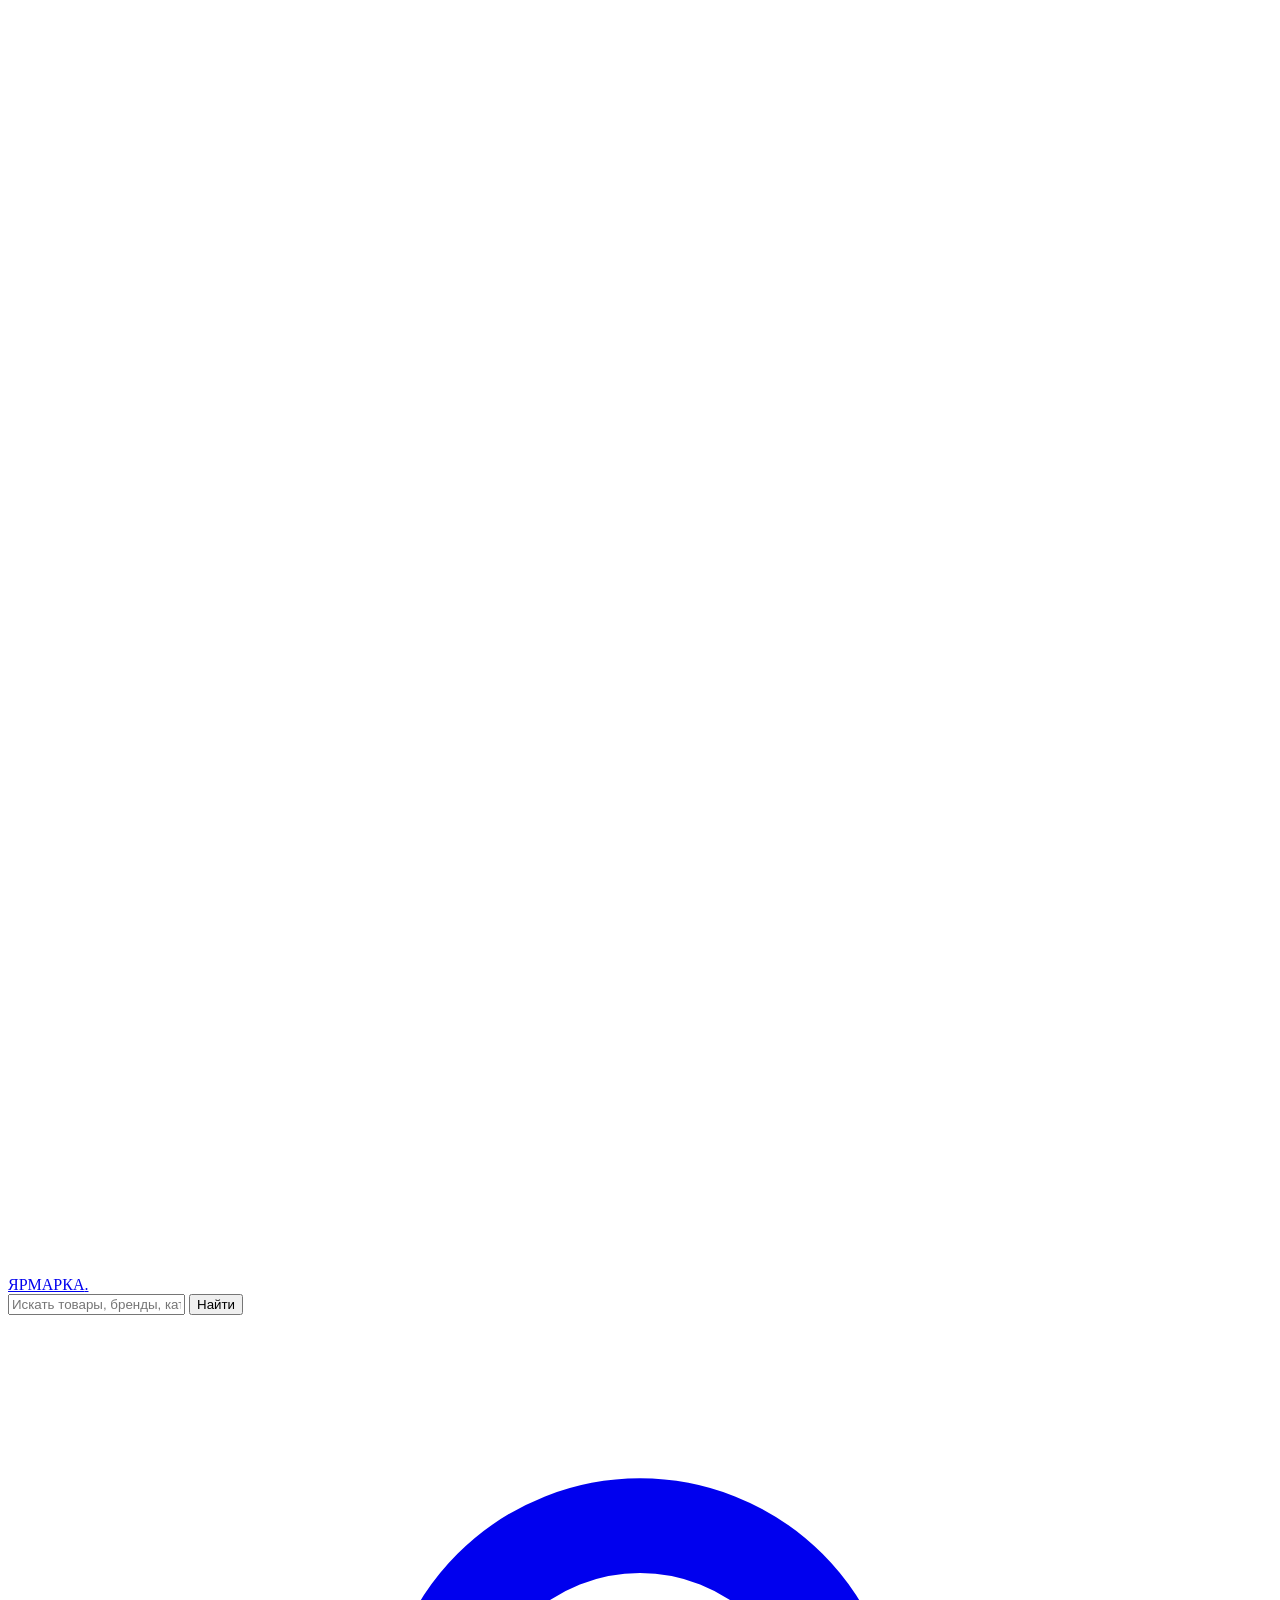
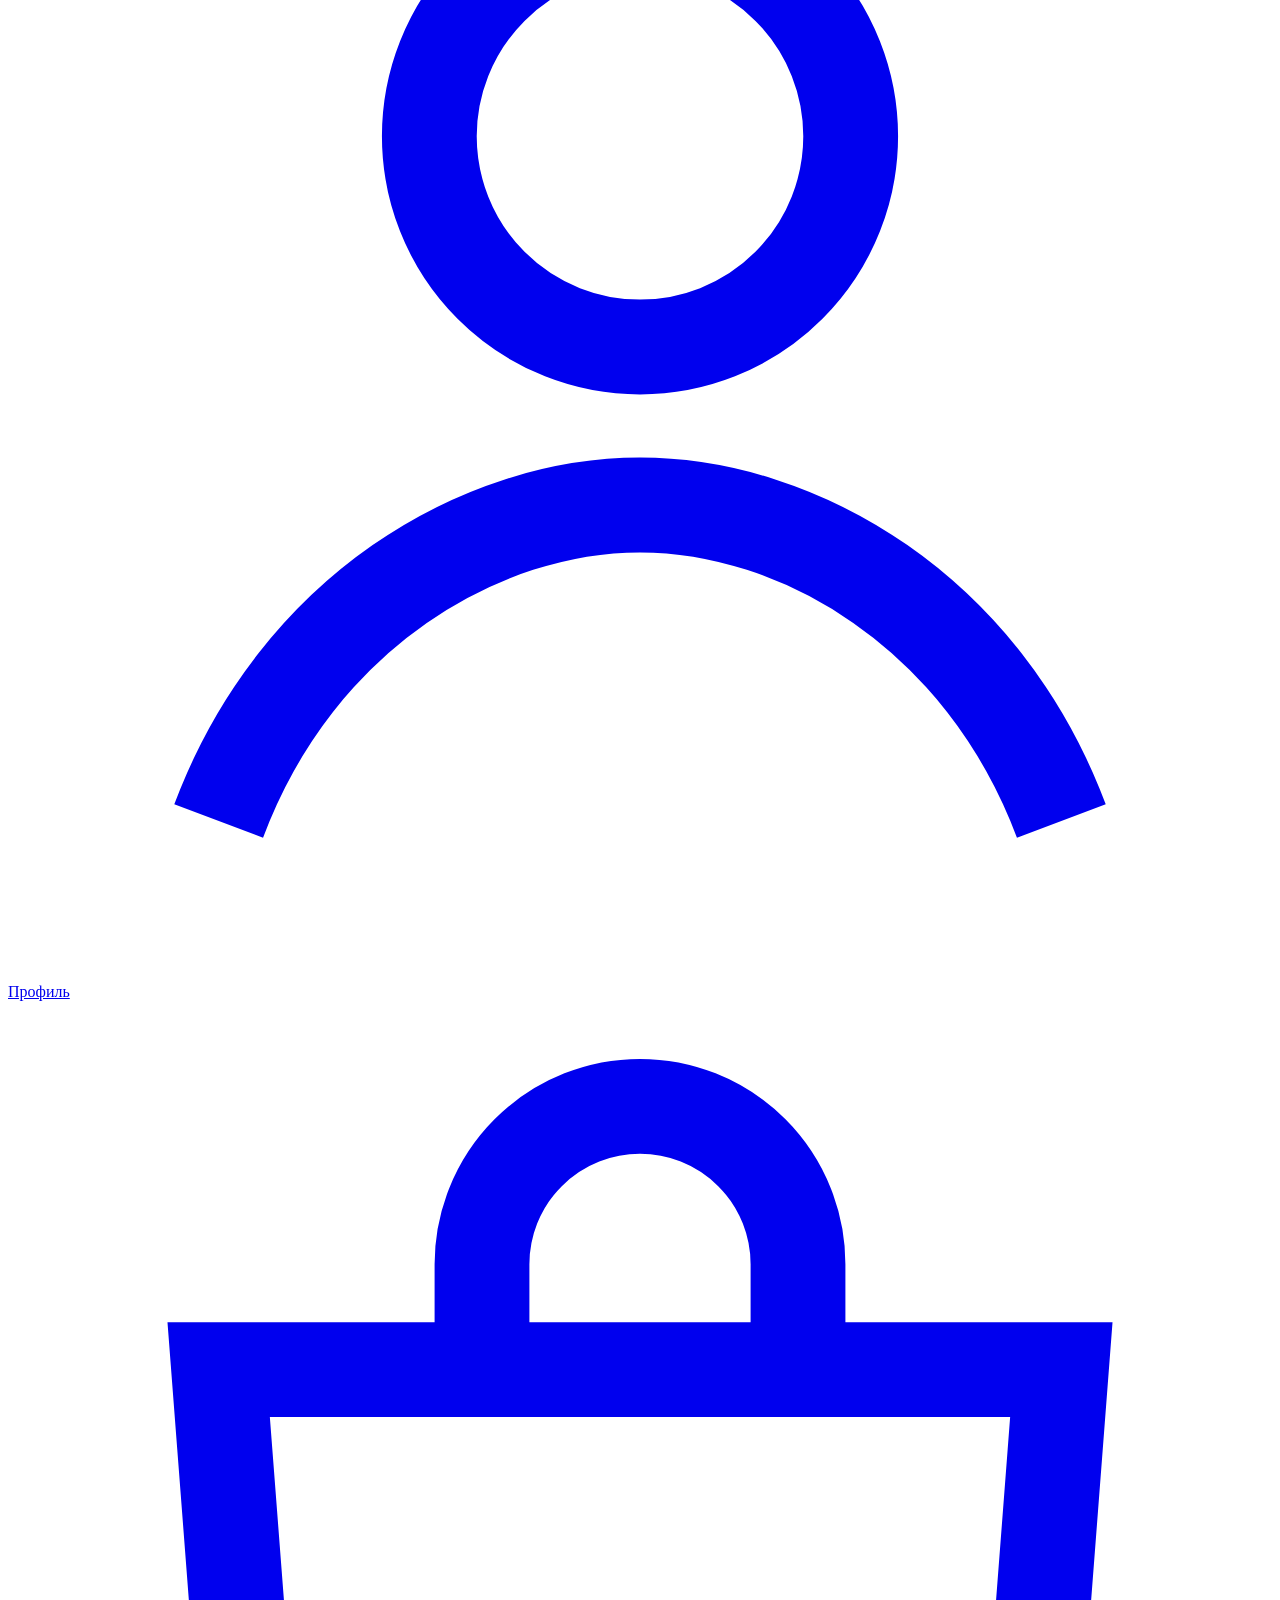
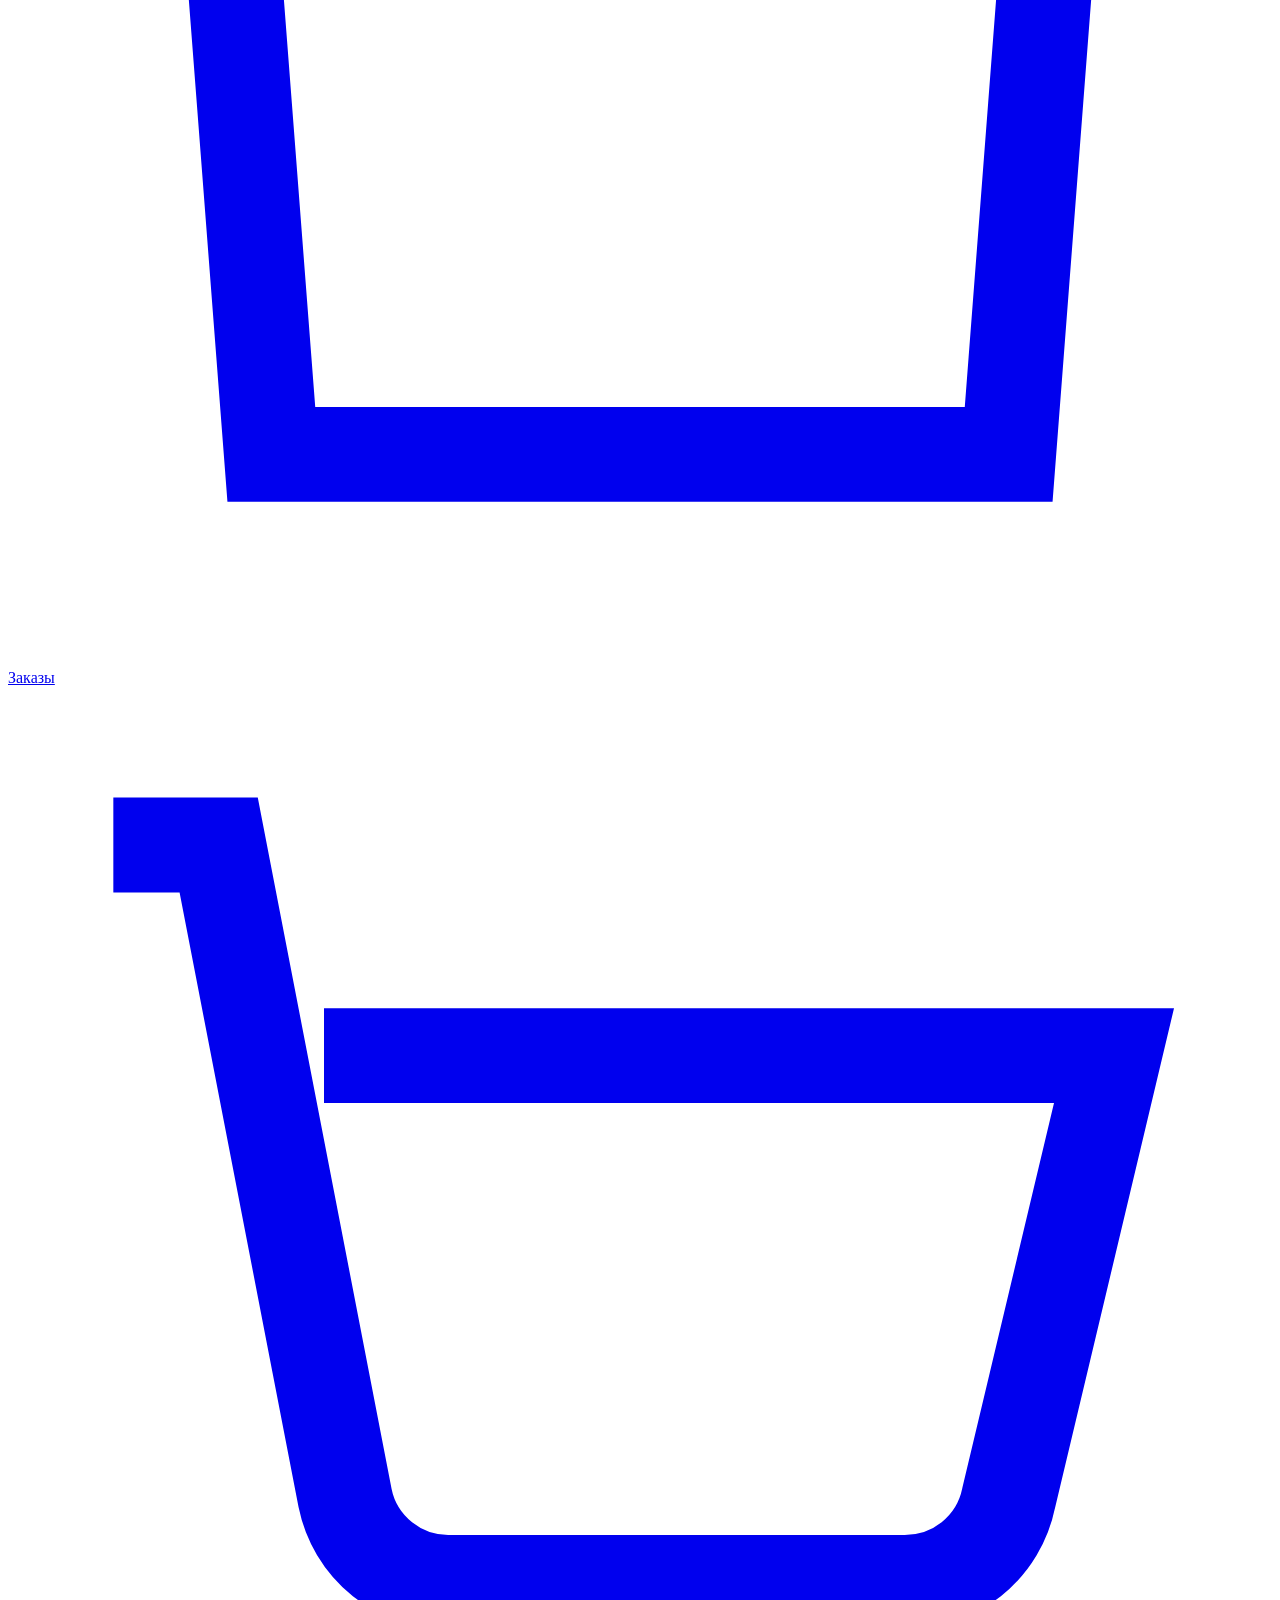
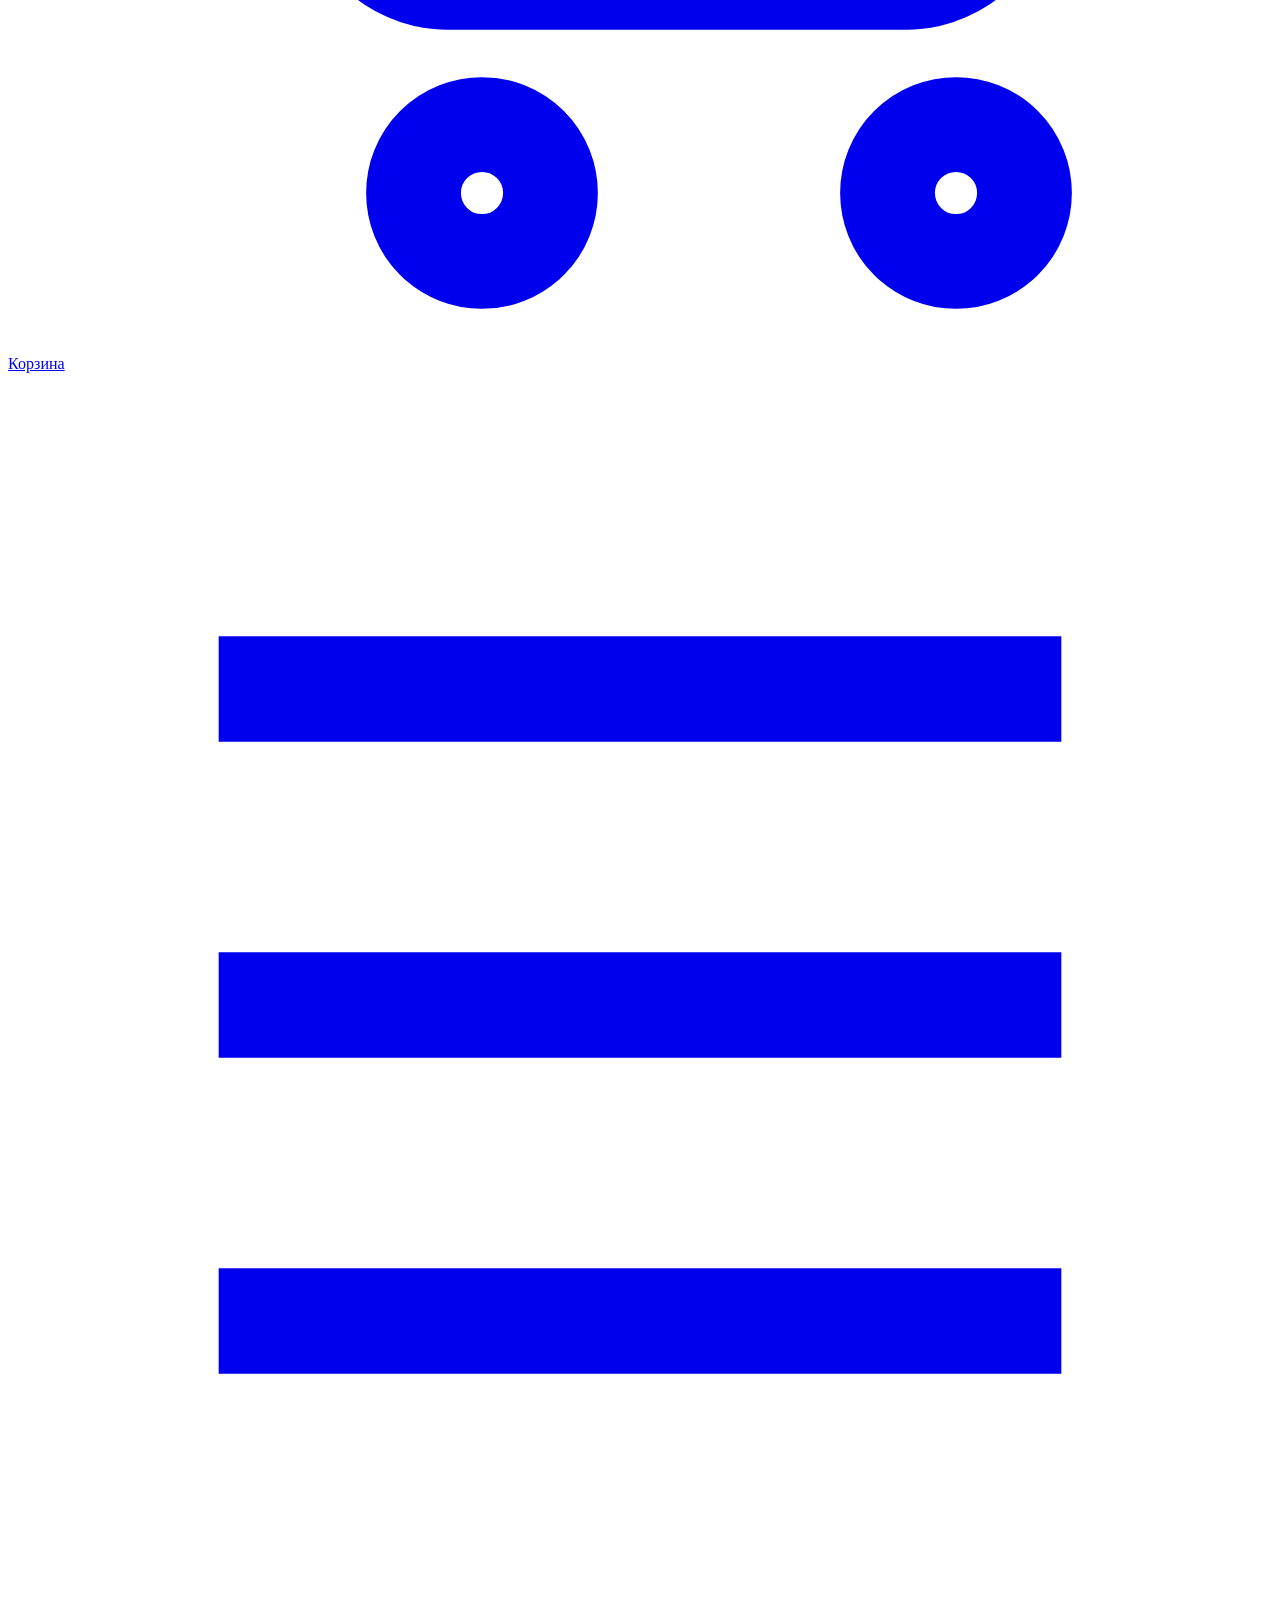
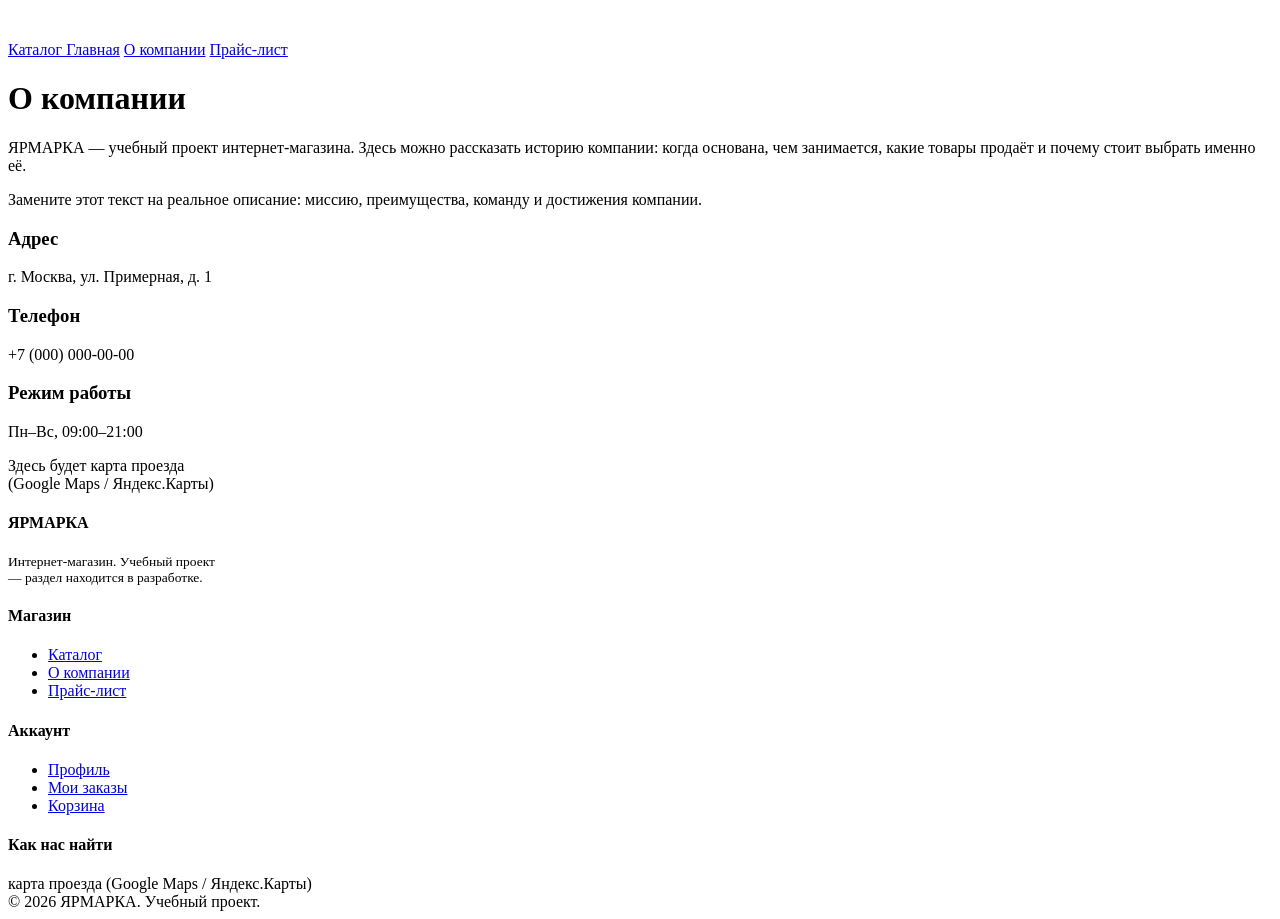
==== about.html @ 3d9ae688 "Add files via upload" ====
<!DOCTYPE html>
<html lang="ru">
<head>
<meta charset="UTF-8">
<meta name="viewport" content="width=device-width, initial-scale=1.0">
<title>О компании — ЯРМАРКА</title>
<link rel="stylesheet" href="style.css">
</head>
<body>

<header class="site-header">
  <div class="header-top">
    <a href="index.html" class="brand">
      <span class="brand-mark">
        <svg viewBox="0 0 24 24" fill="none" stroke="#fff" stroke-width="2" stroke-linecap="round" stroke-linejoin="round"><path d="M6 2 3 6v14a2 2 0 0 0 2 2h14a2 2 0 0 0 2-2V6l-3-4Z"/><path d="M3 6h18"/><path d="M16 10a4 4 0 0 1-8 0"/></svg>
      </span>
      <span class="brand-word">ЯРМАРКА<span>.</span></span>
    </a>

    <form class="search-form" action="#" onsubmit="return false;">
      <input type="text" placeholder="Искать товары, бренды, категории">
      <button type="submit">Найти</button>
    </form>

    <nav class="header-actions">
      <a href="profile.html" class="header-action">
        <svg viewBox="0 0 24 24" fill="none" stroke="currentColor" stroke-width="1.8"><circle cx="12" cy="8" r="4"/><path d="M4 21c1.5-4 5-6 8-6s6.5 2 8 6"/></svg>
        Профиль
      </a>
      <a href="orders.html" class="header-action">
        <svg viewBox="0 0 24 24" fill="none" stroke="currentColor" stroke-width="1.8"><path d="M4 7h16l-1 13H5L4 7Z"/><path d="M9 7V5a3 3 0 0 1 6 0v2"/></svg>
        Заказы
      </a>
      <a href="cart.html" class="header-action">
        <svg viewBox="0 0 24 24" fill="none" stroke="currentColor" stroke-width="1.8"><circle cx="9" cy="21" r="1.3"/><circle cx="18" cy="21" r="1.3"/><path d="M2 3h2l2.4 12.4a2 2 0 0 0 2 1.6h8.6a2 2 0 0 0 2-1.6L21 7H6"/></svg>
        Корзина
      </a>
    </nav>
  </div>

  <div class="header-bottom">
    <nav class="header-nav">
      <a href="catalog.html" class="catalog-pill">
        <svg viewBox="0 0 24 24" fill="none" stroke="currentColor" stroke-width="2"><path d="M4 6h16M4 12h16M4 18h16"/></svg>
        Каталог
      </a>
      <a href="index.html" >Главная</a>
      <a href="about.html" class="is-active">О компании</a>
      <a href="price.html">Прайс-лист</a>
    </nav>
  </div>
</header>

<main class="container">
  <div class="about-grid">
    <div>
      <h1>О компании</h1>
      <p>ЯРМАРКА — учебный проект интернет-магазина. Здесь можно рассказать историю компании: когда основана, чем занимается, какие товары продаёт и почему стоит выбрать именно её.</p>
      <p>Замените этот текст на реальное описание: миссию, преимущества, команду и достижения компании.</p>
    </div>
    <div>
      <div class="info-card">
        <h3>Адрес</h3>
        <p>г. Москва, ул. Примерная, д. 1</p>
      </div>
      <div class="info-card">
        <h3>Телефон</h3>
        <p>+7 (000) 000-00-00</p>
      </div>
      <div class="info-card">
        <h3>Режим работы</h3>
        <p>Пн–Вс, 09:00–21:00</p>
      </div>
      <div class="map-embed">Здесь будет карта проезда<br>(Google Maps / Яндекс.Карты)</div>
    </div>
  </div>
</main>

<footer class="site-footer">
  <div class="container footer-grid">
    <div>
      <h4>ЯРМАРКА</h4>
      <p style="font-size:13.5px; max-width:220px;">Интернет-магазин. Учебный проект — раздел находится в разработке.</p>
    </div>
    <div>
      <h4>Магазин</h4>
      <ul>
        <li><a href="catalog.html">Каталог</a></li>
        <li><a href="about.html" class="is-active">О компании</a></li>
        <li><a href="price.html">Прайс-лист</a></li>
      </ul>
    </div>
    <div>
      <h4>Аккаунт</h4>
      <ul>
        <li><a href="profile.html">Профиль</a></li>
        <li><a href="orders.html">Мои заказы</a></li>
        <li><a href="cart.html">Корзина</a></li>
      </ul>
    </div>
    <div>
      <h4>Как нас найти</h4>
      <div class="footer-map">карта проезда (Google Maps / Яндекс.Карты)</div>
    </div>
  </div>
  <div class="container footer-bottom">
    © 2026 ЯРМАРКА. Учебный проект.
  </div>
</footer>

</body>
</html>
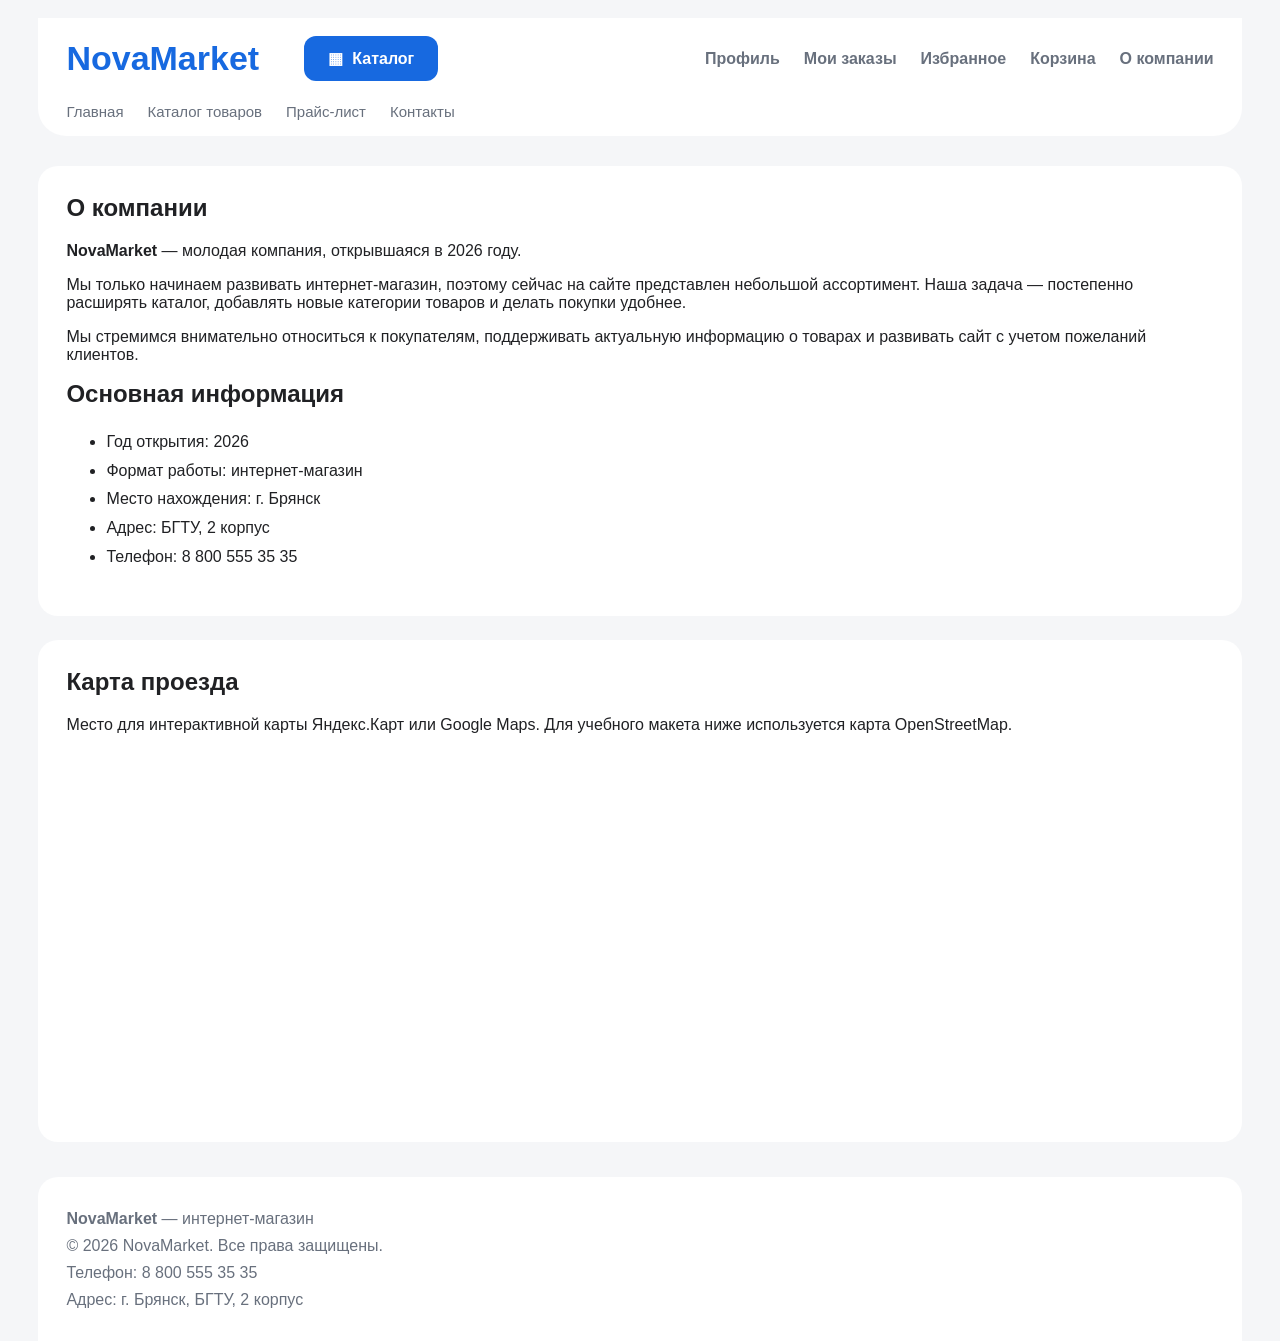
==== commit c33e04fe: "Add files via upload" ====
--- a/about.html
+++ b/about.html
@@ -1,112 +1,68 @@
 <!DOCTYPE html>
 <html lang="ru">
 <head>
-<meta charset="UTF-8">
-<meta name="viewport" content="width=device-width, initial-scale=1.0">
-<title>О компании — ЯРМАРКА</title>
-<link rel="stylesheet" href="style.css">
+    <meta charset="UTF-8">
+    <meta name="viewport" content="width=device-width, initial-scale=1.0">
+    <title>О компании — NovaMarket</title>
+    <link rel="stylesheet" href="style.css">
 </head>
 <body>
+<header class="site-header">
+    <div class="header-top">
+        <a class="logo" href="index.html">NovaMarket</a>
+        <a class="catalog-button" href="catalog.html">▦&nbsp;&nbsp;Каталог</a>
 
-<header class="site-header">
-  <div class="header-top">
-    <a href="index.html" class="brand">
-      <span class="brand-mark">
-        <svg viewBox="0 0 24 24" fill="none" stroke="#fff" stroke-width="2" stroke-linecap="round" stroke-linejoin="round"><path d="M6 2 3 6v14a2 2 0 0 0 2 2h14a2 2 0 0 0 2-2V6l-3-4Z"/><path d="M3 6h18"/><path d="M16 10a4 4 0 0 1-8 0"/></svg>
-      </span>
-      <span class="brand-word">ЯРМАРКА<span>.</span></span>
-    </a>
+        <nav class="main-nav">
+            <a href="profile.html">Профиль</a>
+            <a href="orders.html">Мои заказы</a>
+            <a href="favorites.html">Избранное</a>
+            <a href="cart.html">Корзина</a>
+            <a href="about.html">О компании</a>
+        </nav>
+    </div>
 
-    <form class="search-form" action="#" onsubmit="return false;">
-      <input type="text" placeholder="Искать товары, бренды, категории">
-      <button type="submit">Найти</button>
-    </form>
+    <nav class="sub-nav">
+        <a href="index.html">Главная</a>
+        <a href="catalog.html">Каталог товаров</a>
+        <a href="price.html">Прайс-лист</a>
+        <a href="about.html">Контакты</a>
+    </nav>
+</header>
+<main class="page">
+<section class="content-box">
+    <h1>О компании</h1>
+    <p><strong>NovaMarket</strong> — молодая компания, открывшаяся в 2026 году.</p>
+    <p>Мы только начинаем развивать интернет-магазин, поэтому сейчас на сайте представлен небольшой ассортимент. Наша задача — постепенно расширять каталог, добавлять новые категории товаров и делать покупки удобнее.</p>
+    <p>Мы стремимся внимательно относиться к покупателям, поддерживать актуальную информацию о товарах и развивать сайт с учетом пожеланий клиентов.</p>
 
-    <nav class="header-actions">
-      <a href="profile.html" class="header-action">
-        <svg viewBox="0 0 24 24" fill="none" stroke="currentColor" stroke-width="1.8"><circle cx="12" cy="8" r="4"/><path d="M4 21c1.5-4 5-6 8-6s6.5 2 8 6"/></svg>
-        Профиль
-      </a>
-      <a href="orders.html" class="header-action">
-        <svg viewBox="0 0 24 24" fill="none" stroke="currentColor" stroke-width="1.8"><path d="M4 7h16l-1 13H5L4 7Z"/><path d="M9 7V5a3 3 0 0 1 6 0v2"/></svg>
-        Заказы
-      </a>
-      <a href="cart.html" class="header-action">
-        <svg viewBox="0 0 24 24" fill="none" stroke="currentColor" stroke-width="1.8"><circle cx="9" cy="21" r="1.3"/><circle cx="18" cy="21" r="1.3"/><path d="M2 3h2l2.4 12.4a2 2 0 0 0 2 1.6h8.6a2 2 0 0 0 2-1.6L21 7H6"/></svg>
-        Корзина
-      </a>
-    </nav>
-  </div>
+    <h2>Основная информация</h2>
+    <ul class="info-list">
+        <li>Год открытия: 2026</li>
+        <li>Формат работы: интернет-магазин</li>
+        <li>Место нахождения: г. Брянск</li>
+        <li>Адрес: БГТУ, 2 корпус</li>
+        <li>Телефон: 8 800 555 35 35</li>
+    </ul>
+</section>
 
-  <div class="header-bottom">
-    <nav class="header-nav">
-      <a href="catalog.html" class="catalog-pill">
-        <svg viewBox="0 0 24 24" fill="none" stroke="currentColor" stroke-width="2"><path d="M4 6h16M4 12h16M4 18h16"/></svg>
-        Каталог
-      </a>
-      <a href="index.html" >Главная</a>
-      <a href="about.html" class="is-active">О компании</a>
-      <a href="price.html">Прайс-лист</a>
-    </nav>
-  </div>
-</header>
-
-<main class="container">
-  <div class="about-grid">
-    <div>
-      <h1>О компании</h1>
-      <p>ЯРМАРКА — учебный проект интернет-магазина. Здесь можно рассказать историю компании: когда основана, чем занимается, какие товары продаёт и почему стоит выбрать именно её.</p>
-      <p>Замените этот текст на реальное описание: миссию, преимущества, команду и достижения компании.</p>
-    </div>
-    <div>
-      <div class="info-card">
-        <h3>Адрес</h3>
-        <p>г. Москва, ул. Примерная, д. 1</p>
-      </div>
-      <div class="info-card">
-        <h3>Телефон</h3>
-        <p>+7 (000) 000-00-00</p>
-      </div>
-      <div class="info-card">
-        <h3>Режим работы</h3>
-        <p>Пн–Вс, 09:00–21:00</p>
-      </div>
-      <div class="map-embed">Здесь будет карта проезда<br>(Google Maps / Яндекс.Карты)</div>
-    </div>
-  </div>
+<section class="content-box">
+    <h2>Карта проезда</h2>
+    <p>Место для интерактивной карты Яндекс.Карт или Google Maps. Для учебного макета ниже используется карта OpenStreetMap.</p>
+    <iframe class="map"
+        src="https://www.openstreetmap.org/export/embed.html?bbox=34.318%2C53.24%2C34.40%2C53.32&layer=mapnik"
+        loading="lazy"
+        title="Карта Брянска">
+    </iframe>
+</section>
 </main>
-
 <footer class="site-footer">
-  <div class="container footer-grid">
-    <div>
-      <h4>ЯРМАРКА</h4>
-      <p style="font-size:13.5px; max-width:220px;">Интернет-магазин. Учебный проект — раздел находится в разработке.</p>
-    </div>
-    <div>
-      <h4>Магазин</h4>
-      <ul>
-        <li><a href="catalog.html">Каталог</a></li>
-        <li><a href="about.html" class="is-active">О компании</a></li>
-        <li><a href="price.html">Прайс-лист</a></li>
-      </ul>
-    </div>
-    <div>
-      <h4>Аккаунт</h4>
-      <ul>
-        <li><a href="profile.html">Профиль</a></li>
-        <li><a href="orders.html">Мои заказы</a></li>
-        <li><a href="cart.html">Корзина</a></li>
-      </ul>
-    </div>
-    <div>
-      <h4>Как нас найти</h4>
-      <div class="footer-map">карта проезда (Google Maps / Яндекс.Карты)</div>
-    </div>
-  </div>
-  <div class="container footer-bottom">
-    © 2026 ЯРМАРКА. Учебный проект.
-  </div>
+    <strong>NovaMarket</strong> — интернет-магазин
+    <br>
+    © 2026 NovaMarket. Все права защищены.
+    <br>
+    Телефон: 8 800 555 35 35
+    <br>
+    Адрес: г. Брянск, БГТУ, 2 корпус
 </footer>
-
 </body>
 </html>
--- a/style.css
+++ b/style.css
@@ -0,0 +1,231 @@
+
+* {
+    box-sizing: border-box;
+}
+
+body {
+    margin: 0;
+    font-family: Arial, Helvetica, sans-serif;
+    background: #f5f6f8;
+    color: #202124;
+}
+
+a {
+    color: inherit;
+    text-decoration: none;
+}
+
+.site-header {
+    width: 94%;
+    max-width: 1500px;
+    margin: 18px auto 0;
+    background: white;
+    border-radius: 0 0 28px 28px;
+    padding: 18px 28px 16px;
+}
+
+.header-top {
+    display: flex;
+    align-items: center;
+    gap: 28px;
+}
+
+.logo {
+    font-size: 34px;
+    font-weight: 800;
+    color: #1769e0;
+    min-width: 210px;
+}
+
+.catalog-button {
+    background: #1769e0;
+    color: white;
+    padding: 13px 24px;
+    border-radius: 12px;
+    font-weight: 700;
+}
+
+.main-nav {
+    display: flex;
+    gap: 24px;
+    align-items: center;
+    margin-left: auto;
+    flex-wrap: wrap;
+}
+
+.main-nav a {
+    color: #68707d;
+    font-weight: 600;
+}
+
+.main-nav a:hover,
+.main-nav a.active {
+    color: #1769e0;
+}
+
+.sub-nav {
+    display: flex;
+    gap: 24px;
+    margin-top: 22px;
+    color: #68707d;
+    font-size: 15px;
+    flex-wrap: wrap;
+}
+
+.page {
+    width: 94%;
+    max-width: 1500px;
+    margin: 30px auto;
+}
+
+.hero {
+    background: white;
+    border-radius: 20px;
+    padding: 28px;
+    margin-bottom: 24px;
+}
+
+.hero h1 {
+    margin-top: 0;
+    color: #1769e0;
+}
+
+.products {
+    display: grid;
+    grid-template-columns: repeat(4, 1fr);
+    gap: 18px;
+}
+
+.product-card {
+    background: white;
+    border-radius: 18px;
+    padding: 14px;
+    min-height: 390px;
+}
+
+.product-photo {
+    height: 235px;
+    border-radius: 12px;
+    background: #e9ebef;
+    border: 2px dashed #b8bec8;
+    display: flex;
+    align-items: center;
+    justify-content: center;
+    color: #777f8c;
+    font-weight: 700;
+    text-align: center;
+}
+
+.product-price {
+    margin-top: 14px;
+    font-size: 23px;
+    font-weight: 800;
+}
+
+.product-name {
+    margin-top: 8px;
+    font-size: 17px;
+    line-height: 1.35;
+}
+
+.product-info {
+    color: #7a818c;
+    margin-top: 8px;
+    font-size: 14px;
+}
+
+.content-box {
+    background: white;
+    border-radius: 20px;
+    padding: 28px;
+    margin-bottom: 24px;
+}
+
+.content-box h1,
+.content-box h2 {
+    margin-top: 0;
+}
+
+.info-list {
+    line-height: 1.8;
+}
+
+.map {
+    width: 100%;
+    height: 360px;
+    border: 0;
+    border-radius: 14px;
+}
+
+.price-table {
+    width: 100%;
+    border-collapse: collapse;
+    margin-top: 20px;
+}
+
+.price-table th,
+.price-table td {
+    border: 1px solid #d8dce2;
+    padding: 14px;
+    text-align: left;
+}
+
+.price-table th {
+    background: #1769e0;
+    color: white;
+}
+
+.price-table .category {
+    background: #eaf2ff;
+    font-weight: 700;
+}
+
+.price-table .price {
+    background: #f3f9e9;
+    font-weight: 700;
+}
+
+.placeholder {
+    color: #858b95;
+}
+
+.site-footer {
+    width: 94%;
+    max-width: 1500px;
+    margin: 35px auto 0;
+    background: white;
+    padding: 28px;
+    color: #68707d;
+    border-radius: 20px 20px 0 0;
+    line-height: 1.7;
+}
+
+@media (max-width: 1000px) {
+    .products {
+        grid-template-columns: repeat(2, 1fr);
+    }
+
+    .header-top {
+        flex-wrap: wrap;
+    }
+
+    .main-nav {
+        margin-left: 0;
+    }
+}
+
+@media (max-width: 600px) {
+    .products {
+        grid-template-columns: 1fr;
+    }
+
+    .site-header,
+    .page,
+    .site-footer {
+        width: 96%;
+    }
+
+    .header-top {
+        gap: 15px;
+    }
+}
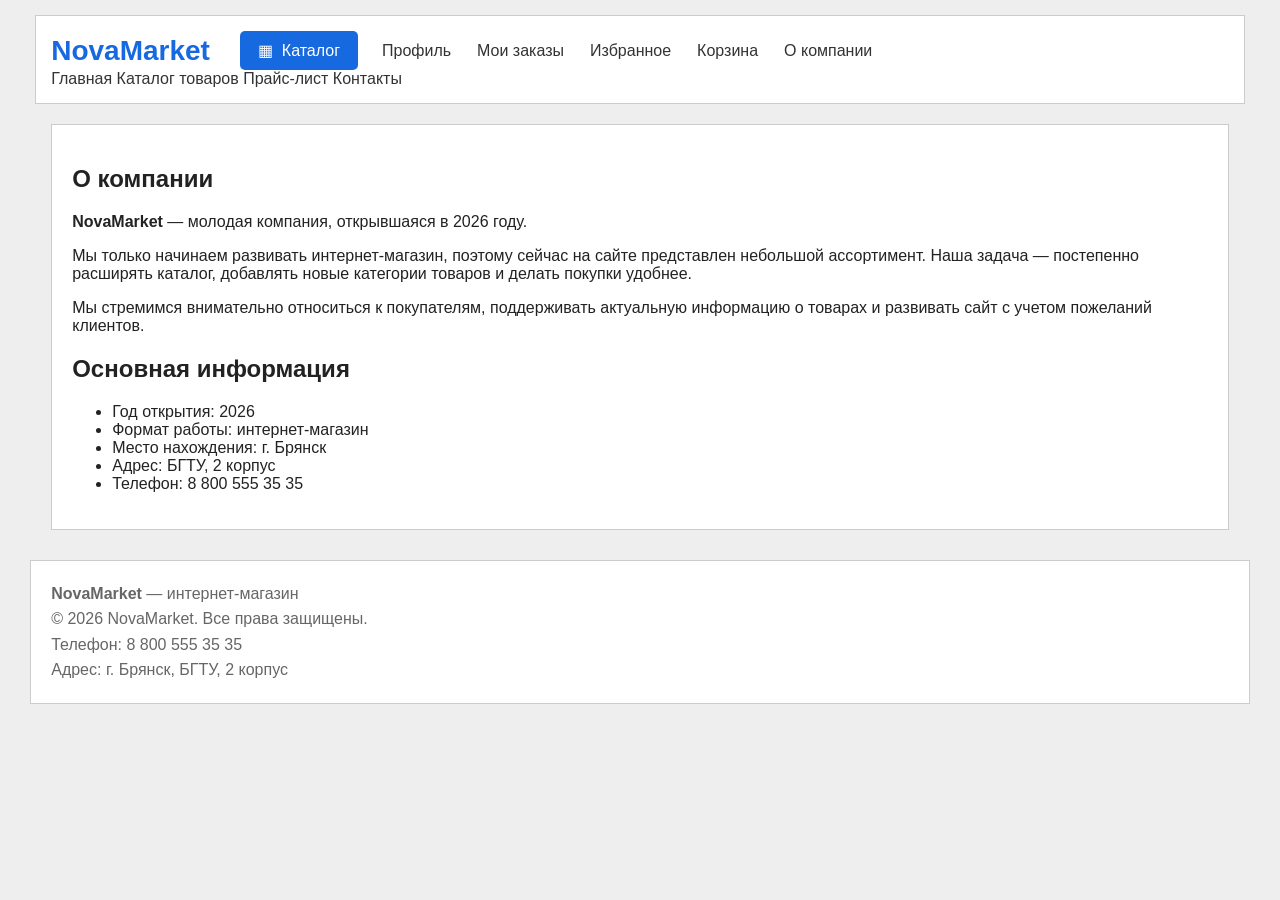
==== commit 07ed78e1: "Add files via upload" ====
--- a/about.html
+++ b/about.html
@@ -45,15 +45,7 @@
     </ul>
 </section>
 
-<section class="content-box">
-    <h2>Карта проезда</h2>
-    <p>Место для интерактивной карты Яндекс.Карт или Google Maps. Для учебного макета ниже используется карта OpenStreetMap.</p>
-    <iframe class="map"
-        src="https://www.openstreetmap.org/export/embed.html?bbox=34.318%2C53.24%2C34.40%2C53.32&layer=mapnik"
-        loading="lazy"
-        title="Карта Брянска">
-    </iframe>
-</section>
+
 </main>
 <footer class="site-footer">
     <strong>NovaMarket</strong> — интернет-магазин
--- a/style.css
+++ b/style.css
@@ -1,216 +1,161 @@
-
-* {
-    box-sizing: border-box;
-}
 
 body {
     margin: 0;
-    font-family: Arial, Helvetica, sans-serif;
-    background: #f5f6f8;
-    color: #202124;
+    font-family: Arial, sans-serif;
+    background: #eeeeee;
+    color: #222222;
 }
 
 a {
-    color: inherit;
     text-decoration: none;
+    color: #333333;
 }
 
 .site-header {
-    width: 94%;
-    max-width: 1500px;
-    margin: 18px auto 0;
+    width: 92%;
+    margin: 15px auto;
+    padding: 15px;
     background: white;
-    border-radius: 0 0 28px 28px;
-    padding: 18px 28px 16px;
+    border: 1px solid #cccccc;
 }
 
 .header-top {
     display: flex;
     align-items: center;
-    gap: 28px;
+    gap: 20px;
+    flex-wrap: wrap;
 }
 
 .logo {
-    font-size: 34px;
-    font-weight: 800;
+    font-size: 28px;
+    font-weight: bold;
     color: #1769e0;
-    min-width: 210px;
+    margin-right: 10px;
 }
 
 .catalog-button {
     background: #1769e0;
     color: white;
-    padding: 13px 24px;
-    border-radius: 12px;
-    font-weight: 700;
+    padding: 10px 18px;
+    border-radius: 5px;
 }
 
 .main-nav {
     display: flex;
-    gap: 24px;
-    align-items: center;
-    margin-left: auto;
+    gap: 18px;
     flex-wrap: wrap;
 }
 
 .main-nav a {
-    color: #68707d;
-    font-weight: 600;
+    padding: 8px 4px;
 }
 
-.main-nav a:hover,
-.main-nav a.active {
+.main-nav a:hover {
     color: #1769e0;
 }
 
-.sub-nav {
-    display: flex;
-    gap: 24px;
-    margin-top: 22px;
-    color: #68707d;
-    font-size: 15px;
-    flex-wrap: wrap;
+.page {
+    width: 92%;
+    margin: 20px auto;
 }
 
-.page {
-    width: 94%;
-    max-width: 1500px;
-    margin: 30px auto;
-}
-
-.hero {
+.hero,
+.content-box {
     background: white;
-    border-radius: 20px;
-    padding: 28px;
-    margin-bottom: 24px;
+    border: 1px solid #cccccc;
+    padding: 20px;
+    margin-bottom: 20px;
 }
 
 .hero h1 {
-    margin-top: 0;
     color: #1769e0;
 }
 
 .products {
     display: grid;
     grid-template-columns: repeat(4, 1fr);
-    gap: 18px;
+    gap: 15px;
 }
 
 .product-card {
     background: white;
-    border-radius: 18px;
-    padding: 14px;
-    min-height: 390px;
+    border: 1px solid #cccccc;
+    padding: 10px;
+    min-height: 340px;
 }
 
 .product-photo {
-    height: 235px;
-    border-radius: 12px;
-    background: #e9ebef;
-    border: 2px dashed #b8bec8;
+    height: 210px;
+    background: #dddddd;
+    border: 1px dashed #999999;
     display: flex;
     align-items: center;
     justify-content: center;
-    color: #777f8c;
-    font-weight: 700;
     text-align: center;
+    color: #777777;
 }
 
 .product-price {
-    margin-top: 14px;
-    font-size: 23px;
-    font-weight: 800;
+    margin-top: 12px;
+    font-size: 21px;
+    font-weight: bold;
 }
 
 .product-name {
     margin-top: 8px;
-    font-size: 17px;
-    line-height: 1.35;
+    font-size: 16px;
 }
 
 .product-info {
-    color: #7a818c;
-    margin-top: 8px;
+    margin-top: 7px;
+    color: #777777;
     font-size: 14px;
 }
 
-.content-box {
-    background: white;
-    border-radius: 20px;
-    padding: 28px;
-    margin-bottom: 24px;
-}
-
-.content-box h1,
-.content-box h2 {
-    margin-top: 0;
-}
-
-.info-list {
-    line-height: 1.8;
-}
-
-.map {
-    width: 100%;
-    height: 360px;
-    border: 0;
-    border-radius: 14px;
+.placeholder {
+    color: #888888;
 }
 
 .price-table {
     width: 100%;
     border-collapse: collapse;
-    margin-top: 20px;
+    margin-top: 15px;
 }
 
 .price-table th,
 .price-table td {
-    border: 1px solid #d8dce2;
-    padding: 14px;
+    border: 1px solid #aaaaaa;
+    padding: 10px;
     text-align: left;
 }
 
 .price-table th {
-    background: #1769e0;
-    color: white;
+    background: #dddddd;
 }
 
 .price-table .category {
-    background: #eaf2ff;
-    font-weight: 700;
+    background: #eeeeee;
+    font-weight: bold;
 }
 
 .price-table .price {
-    background: #f3f9e9;
-    font-weight: 700;
-}
-
-.placeholder {
-    color: #858b95;
+    background: #f7f7f7;
+    font-weight: bold;
 }
 
 .site-footer {
-    width: 94%;
-    max-width: 1500px;
-    margin: 35px auto 0;
+    width: 92%;
+    margin: 30px auto 0;
+    padding: 20px;
     background: white;
-    padding: 28px;
-    color: #68707d;
-    border-radius: 20px 20px 0 0;
-    line-height: 1.7;
+    border: 1px solid #cccccc;
+    color: #666666;
+    line-height: 1.6;
 }
 
-@media (max-width: 1000px) {
+@media (max-width: 950px) {
     .products {
         grid-template-columns: repeat(2, 1fr);
-    }
-
-    .header-top {
-        flex-wrap: wrap;
-    }
-
-    .main-nav {
-        margin-left: 0;
     }
 }
 
@@ -218,14 +163,4 @@
     .products {
         grid-template-columns: 1fr;
     }
-
-    .site-header,
-    .page,
-    .site-footer {
-        width: 96%;
-    }
-
-    .header-top {
-        gap: 15px;
-    }
 }
